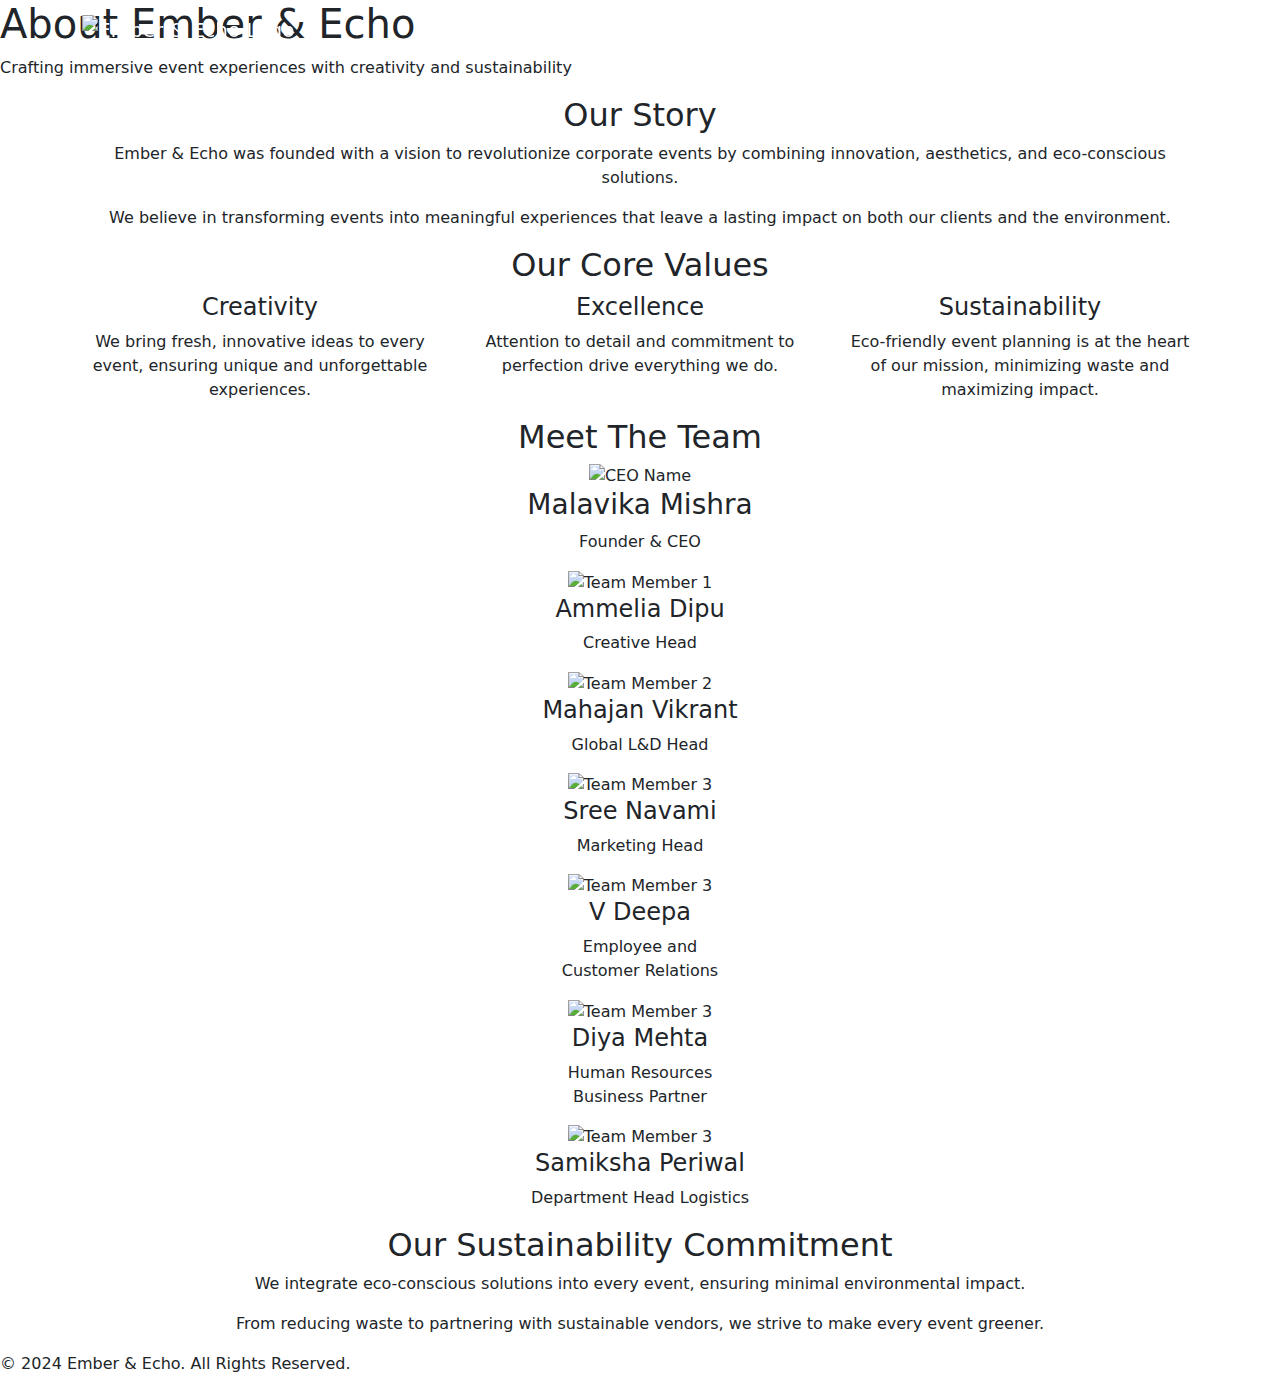
==== about.html @ ba859464 "Add files via upload" ====
<!DOCTYPE html>
<html lang="en">

<head>
    <meta charset="UTF-8">
    <meta name="viewport" content="width=device-width, initial-scale=1.0">
    <title>About Us | Ember & Echo</title>
    <link rel="icon" type="image/png" href="assets/images/favicon.png">
    <link rel="stylesheet" href="https://cdn.jsdelivr.net/npm/bootstrap@5.3.0/dist/css/bootstrap.min.css">
    <link rel="stylesheet" href="assets/css/about.css">
</head>

<body>
    <nav class="navbar navbar-expand-lg navbar-dark fixed-top">
        <div class="container">
            <a class="navbar-brand" href="index.html">
                <img src="assets/images/logo.png" alt="Ember & Echo Logo" height="50">
            </a>
            <button class="navbar-toggler" type="button" data-bs-toggle="collapse" data-bs-target="#navbarNav">
                <span class="navbar-toggler-icon"></span>
            </button>
            <div class="collapse navbar-collapse" id="navbarNav">
                <ul class="navbar-nav ms-auto">
                    <li class="nav-item"><a class="nav-link active" href="about.html">About Us</a></li>
                    <li class="nav-item"><a class="nav-link" href="events.html">Events & Services</a></li>
                    <li class="nav-item"><a class="nav-link" href="sustainability.html">Sustainability</a></li>
                    <li class="nav-item"><a class="nav-link" href="gallery.html">Gallery</a></li>
                    <li class="nav-item"><a class="nav-link" href="contact.html">Contact</a></li>
                </ul>
            </div>
        </div>
    </nav>

    <header class="hero section">
        <div class="hero-content">
            <h1>About Ember & Echo</h1>
            <p>Crafting immersive event experiences with creativity and sustainability</p>
        </div>
    </header>

    <section class="company-overview section">
        <div class="container text-center">
            <h2>Our Story</h2>
            <p>Ember & Echo was founded with a vision to revolutionize corporate events by combining innovation, aesthetics, and eco-conscious solutions.</p>
            <p>We believe in transforming events into meaningful experiences that leave a lasting impact on both our clients and the environment.</p>
        </div>
    </section>

    <section class="values section">
        <div class="container text-center">
            <h2>Our Core Values</h2>
            <div class="row">
                <div class="col-md-4">
                    <h4>Creativity</h4>
                    <p>We bring fresh, innovative ideas to every event, ensuring unique and unforgettable experiences.</p>
                </div>
                <div class="col-md-4">
                    <h4>Excellence</h4>
                    <p>Attention to detail and commitment to perfection drive everything we do.</p>
                </div>
                <div class="col-md-4">
                    <h4>Sustainability</h4>
                    <p>Eco-friendly event planning is at the heart of our mission, minimizing waste and maximizing impact.</p>
                </div>
            </div>
        </div>
    </section>

<section class="team section">
    <div class="container text-center">
        <h2>Meet The Team</h2>

        <div class="ceo-profile">
            <img src="assets/images/ceo.jpg" alt="CEO Name" class="team-img">
            <h3>Malavika Mishra</h3> 
            <p>Founder & CEO</p>
        </div>

        <div class="team-members">
            <div class="team-member">
                <img src="assets/images/team1.jpg" alt="Team Member 1">
                <h4>Ammelia Dipu</h4>
                <p>Creative Head</p>
            </div>
            <div class="team-member">
                <img src="assets/images/team2.jpg" alt="Team Member 2">
                <h4>Mahajan Vikrant</h4>
                <p>Global L&D Head</p>
            </div>
            <div class="team-member">
                <img src="assets/images/team3.jpg" alt="Team Member 3">
                <h4>Sree Navami</h4>
                <p>Marketing Head</p>
            </div>
            <div class="team-member">
                <img src="assets/images/team4.jpg" alt="Team Member 3">
                <h4>V Deepa</h4>
                <p>Employee and <br> Customer Relations</p>
            </div>
            <div class="team-member">
                <img src="assets/images/team5.jpg" alt="Team Member 3">
                <h4>Diya Mehta</h4>
                <p>Human Resources <br> Business Partner</p>
            </div>
            <div class="team-member">
                <img src="assets/images/team6.jpg" alt="Team Member 3">
                <h4>Samiksha Periwal</h4>
                <p>Department Head Logistics</p>
            </div>
        </div>
    </div>
</section>


    <section class="sustainability section">
        <div class="container text-center">
            <h2>Our Sustainability Commitment</h2>
            <p>We integrate eco-conscious solutions into every event, ensuring minimal environmental impact.</p>
            <p>From reducing waste to partnering with sustainable vendors, we strive to make every event greener.</p>
        </div>
    </section>

    <footer class="footer">
        <p>© 2024 Ember & Echo. All Rights Reserved.</p>
    </footer>

    <script src="https://cdn.jsdelivr.net/npm/bootstrap@5.3.0/dist/js/bootstrap.bundle.min.js"></script>
    <script src="assets/js/about.js" defer></script>

</body>
</html>
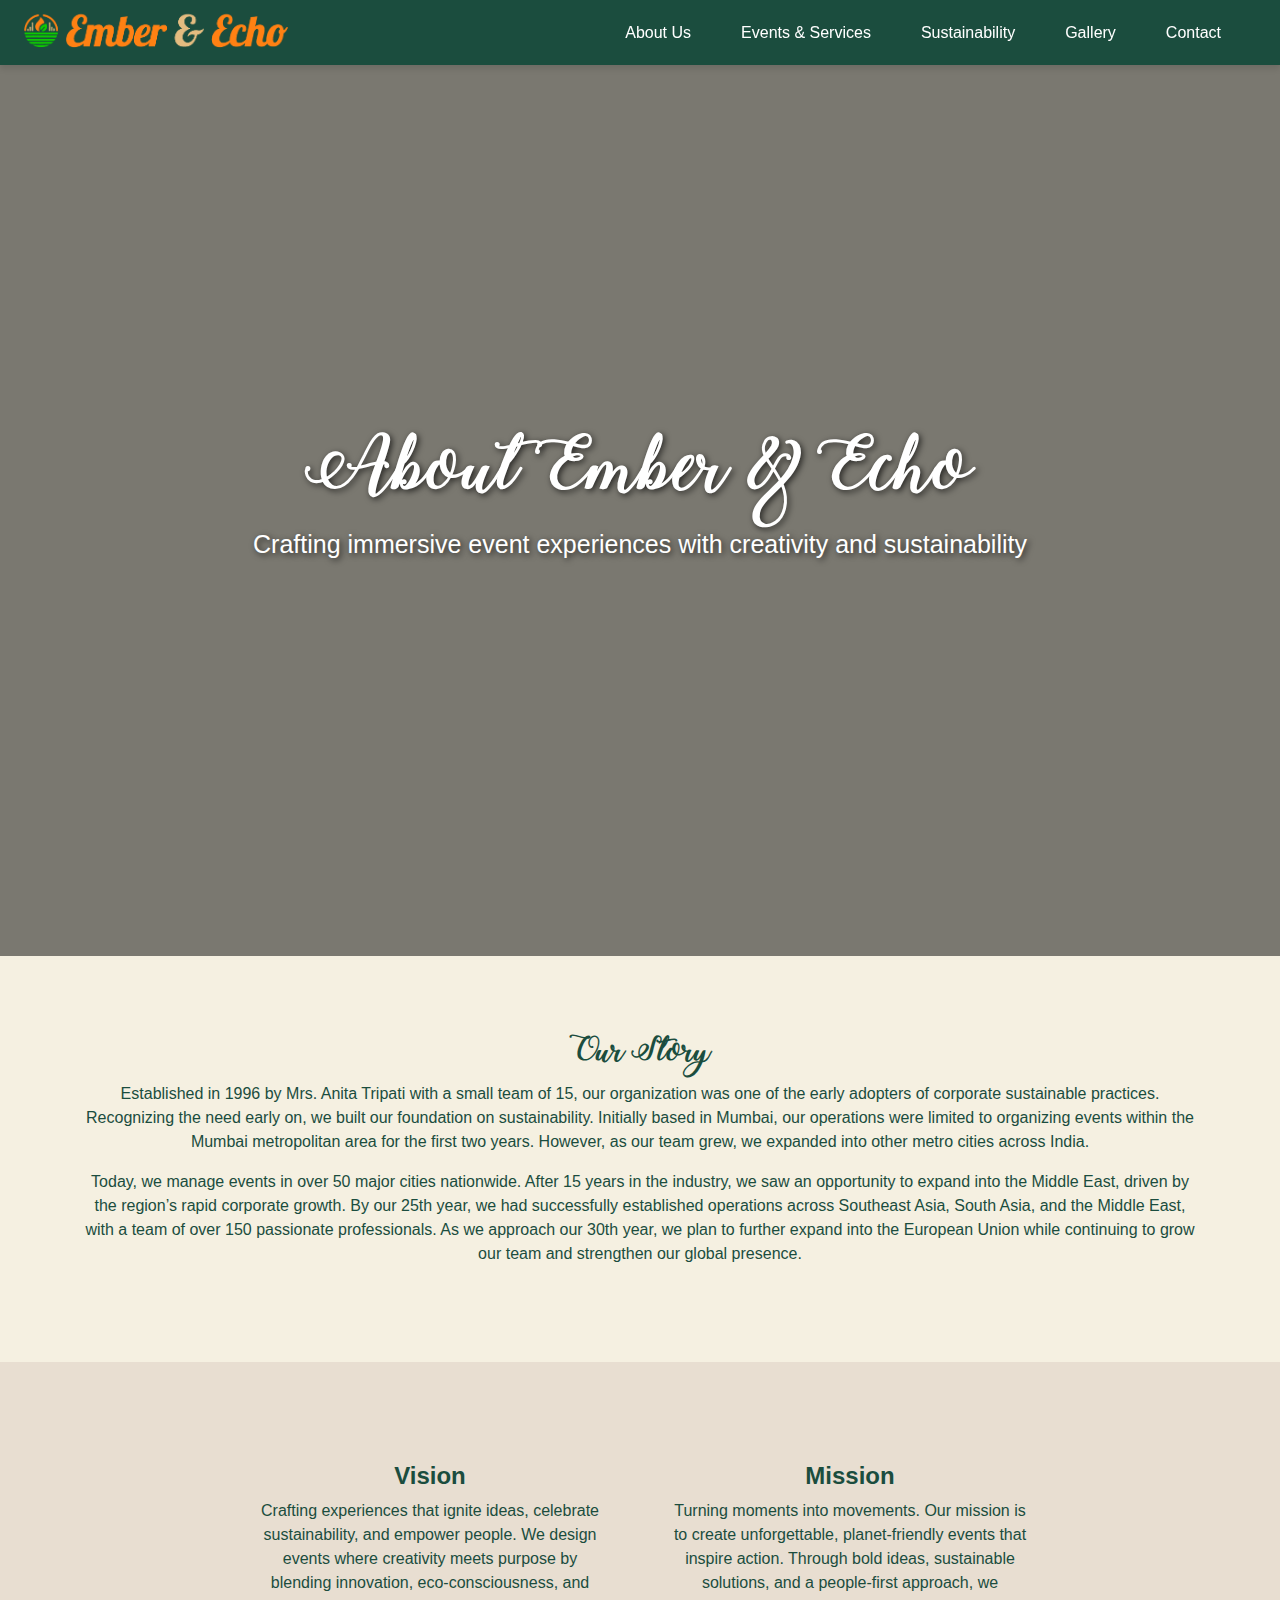
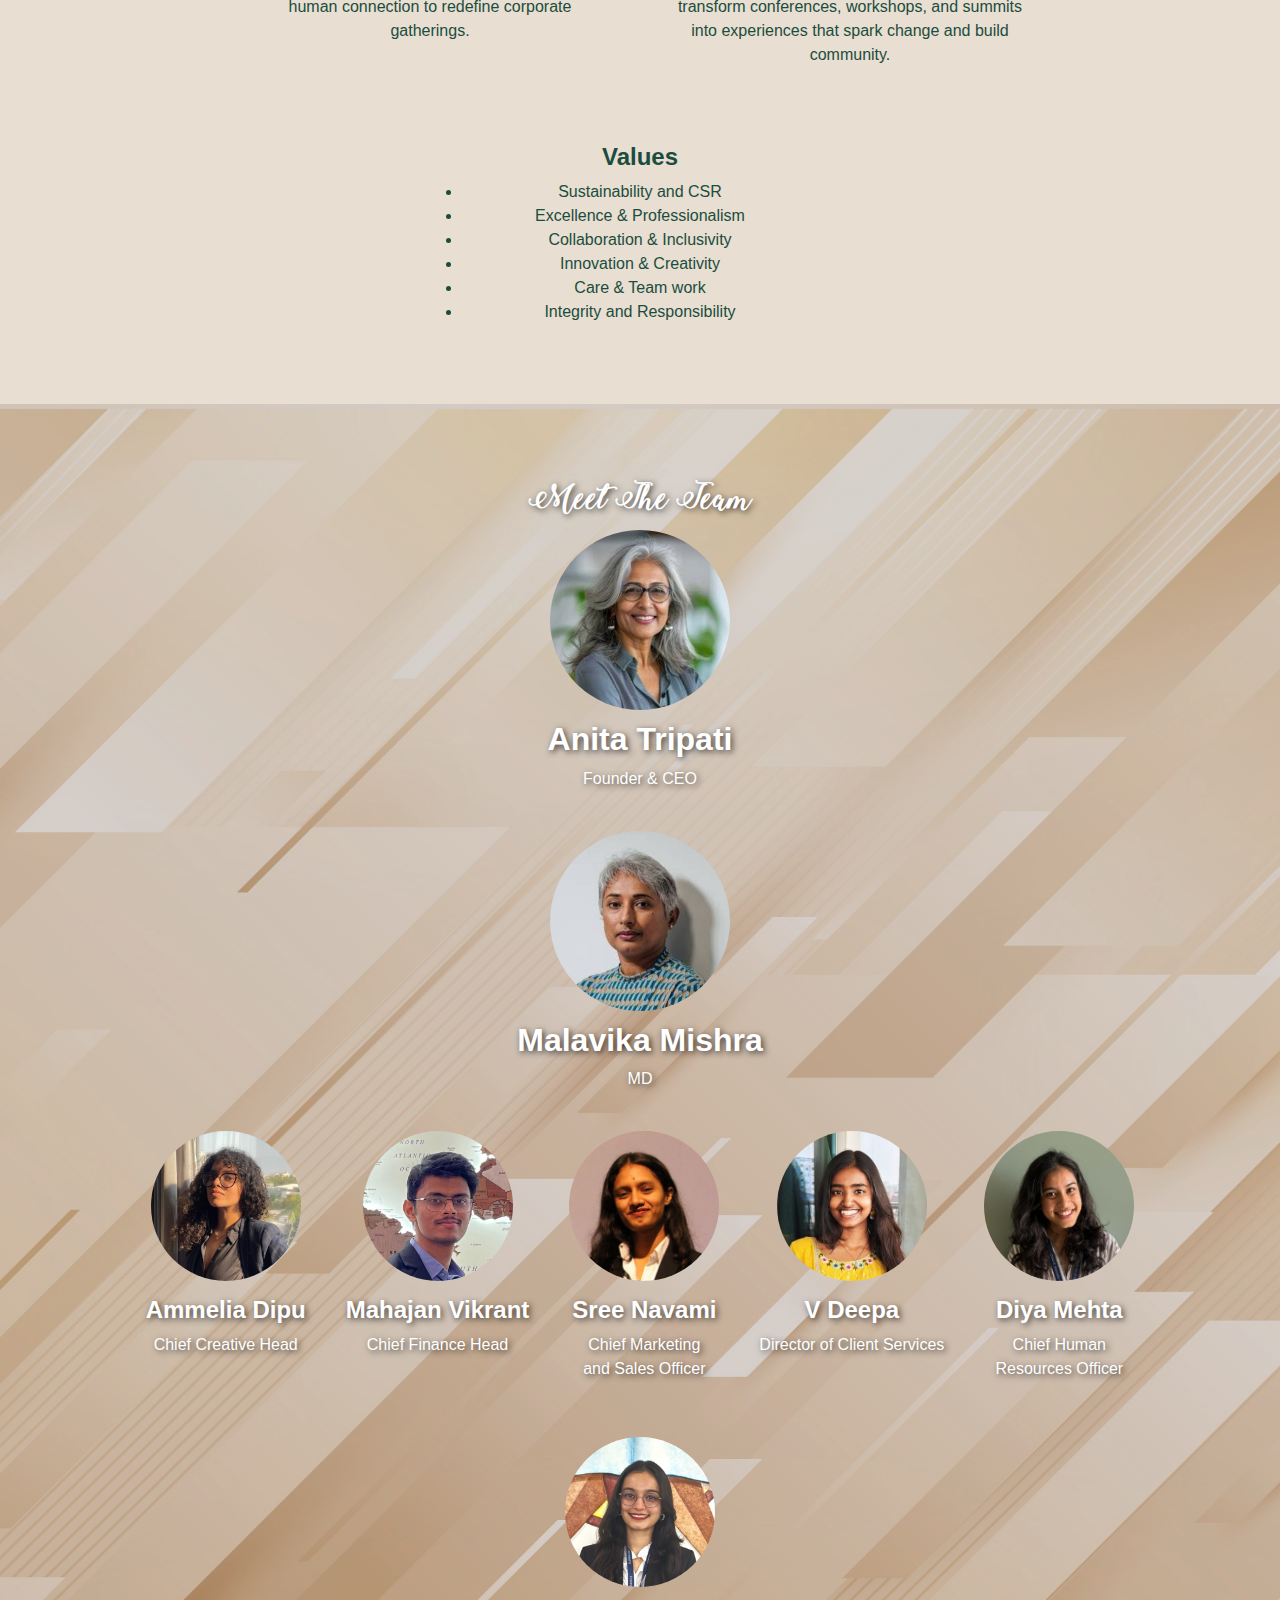
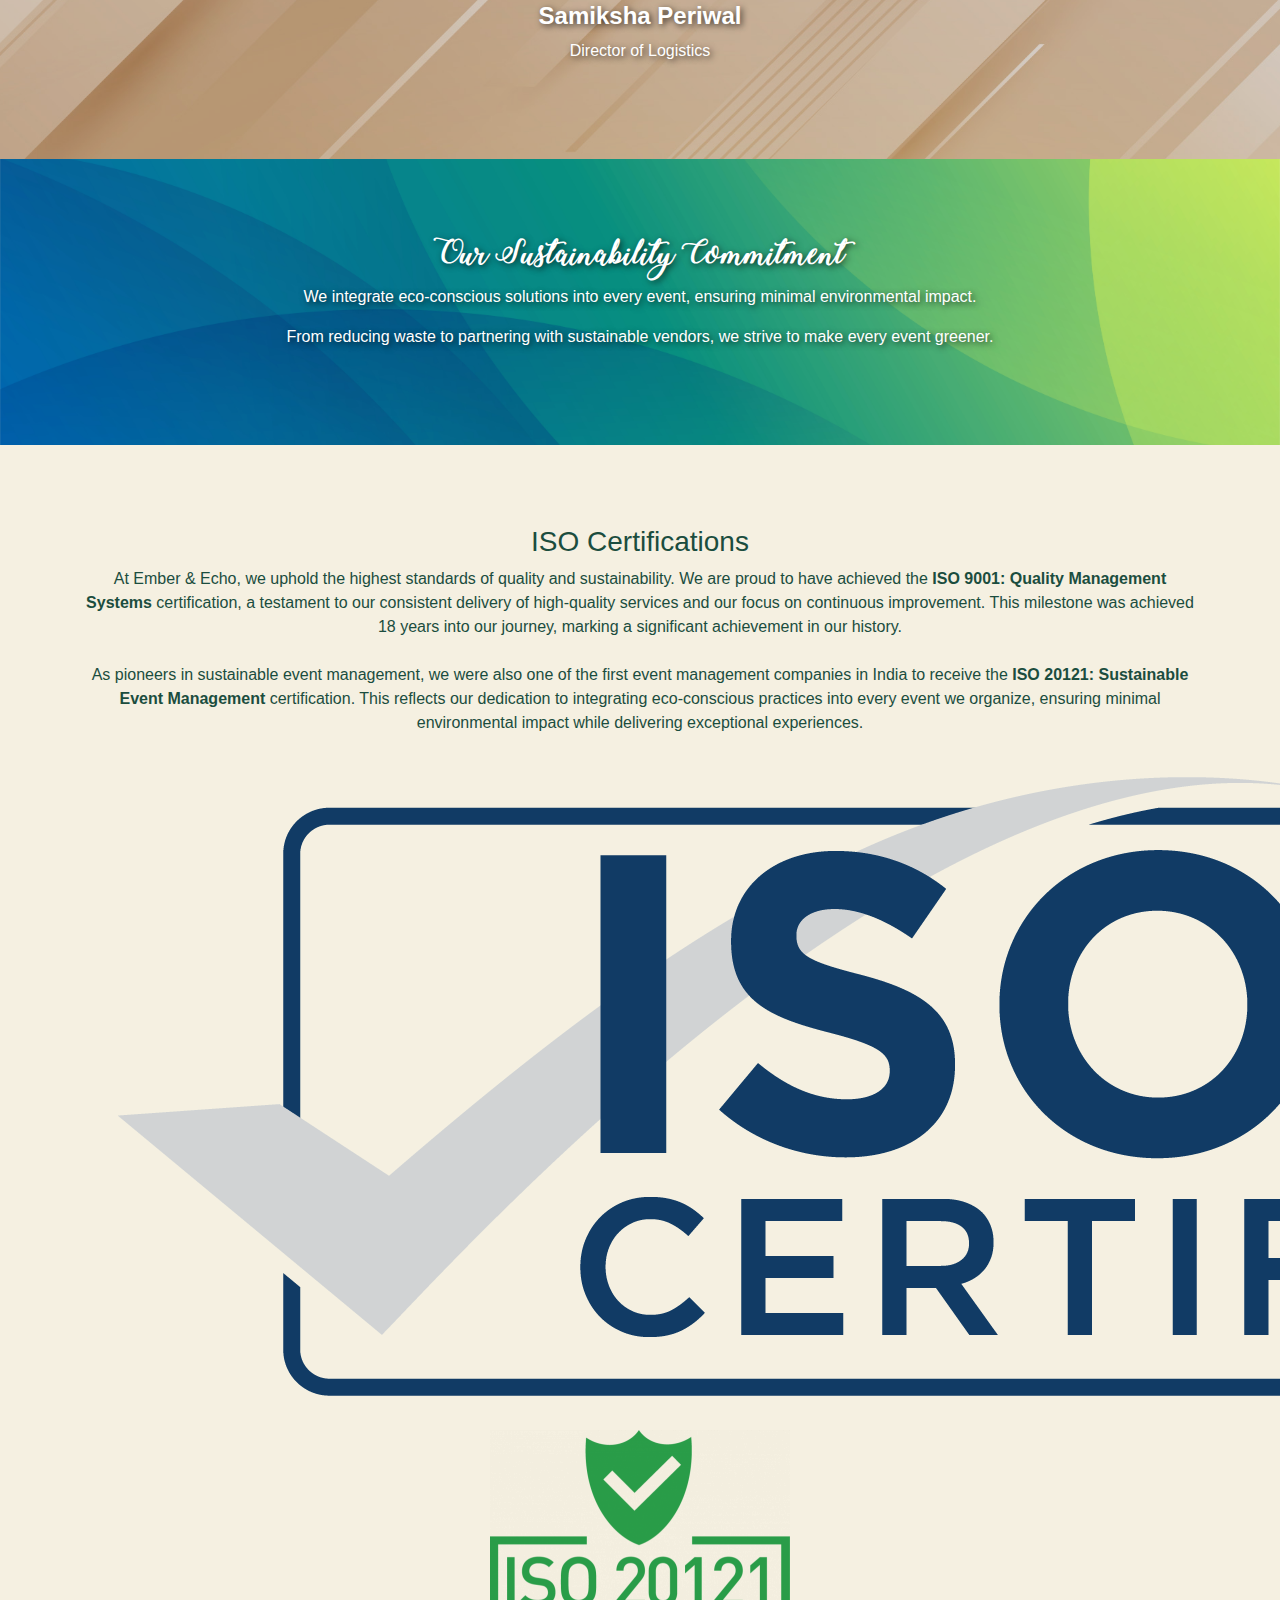
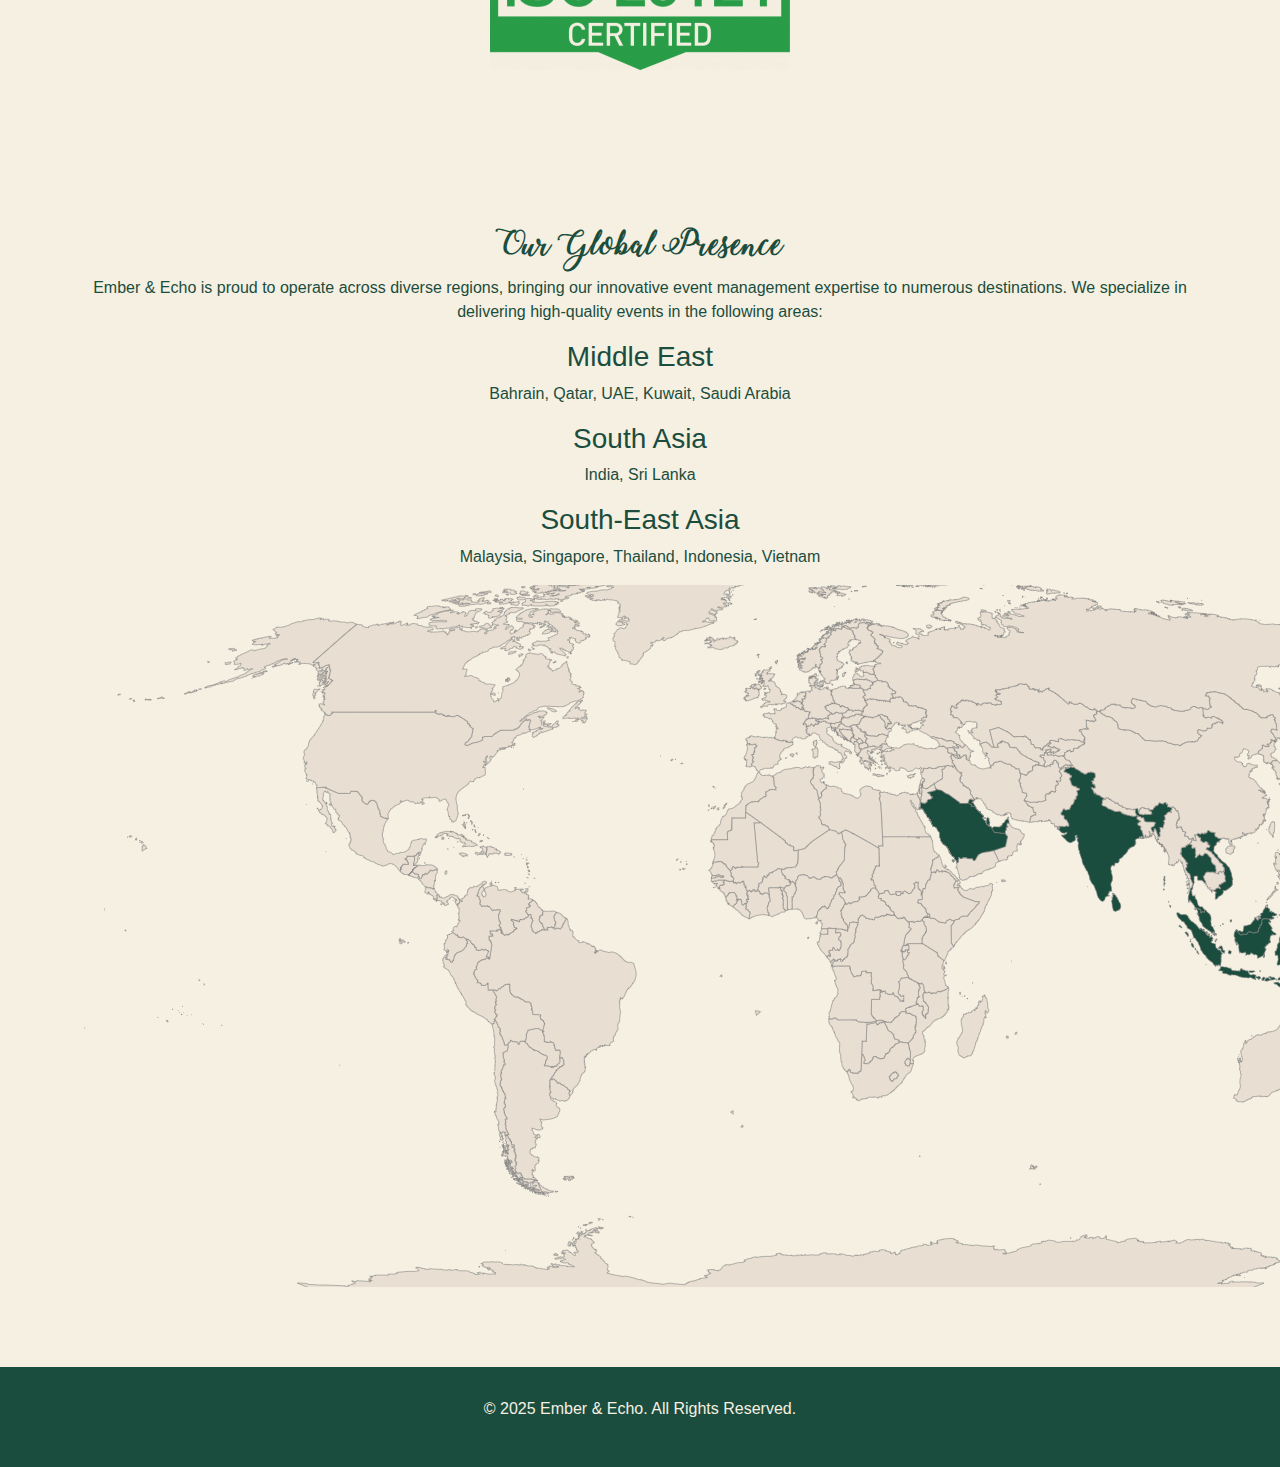
==== commit 245b36b1: "Add files via upload" ====
--- a/about.html
+++ b/about.html
@@ -41,26 +41,38 @@
     <section class="company-overview section">
         <div class="container text-center">
             <h2>Our Story</h2>
-            <p>Ember & Echo was founded with a vision to revolutionize corporate events by combining innovation, aesthetics, and eco-conscious solutions.</p>
-            <p>We believe in transforming events into meaningful experiences that leave a lasting impact on both our clients and the environment.</p>
+            <p>Established in 1996 by Mrs. Anita Tripati with a small team of 15, our organization was one of the early adopters of corporate sustainable practices. Recognizing the need early on, we built our foundation on sustainability.
+                Initially based in Mumbai, our operations were limited to organizing events within the Mumbai metropolitan area for the first two years. However, as our team grew, we expanded into other metro cities across India. </p>
+                
+            <p>Today, we manage events in over 50 major cities nationwide.
+                After 15 years in the industry, we saw an opportunity to expand into the Middle East, driven by the region’s rapid corporate growth. By our 25th year, we had successfully established operations across Southeast Asia, South Asia, and the Middle East, with a team of over 150 passionate professionals.
+                As we approach our 30th year, we plan to further expand into the European Union while continuing to grow our team and strengthen our global presence.</p>
+                
         </div>
     </section>
 
     <section class="values section">
         <div class="container text-center">
-            <h2>Our Core Values</h2>
             <div class="row">
                 <div class="col-md-4">
-                    <h4>Creativity</h4>
-                    <p>We bring fresh, innovative ideas to every event, ensuring unique and unforgettable experiences.</p>
+                    <h4>Vision</h4>
+                    <p>Crafting experiences that ignite ideas, celebrate sustainability, and empower people. 
+                       We design events where creativity meets purpose by blending innovation, eco-consciousness, and human connection to redefine corporate gatherings.</p>
                 </div>
                 <div class="col-md-4">
-                    <h4>Excellence</h4>
-                    <p>Attention to detail and commitment to perfection drive everything we do.</p>
+                    <h4>Mission</h4>
+                    <p>Turning moments into movements. Our mission is to create unforgettable, planet-friendly events that inspire action. 
+                       Through bold ideas, sustainable solutions, and a people-first approach, we transform conferences, workshops, and summits into experiences that spark change and build community.</p>
                 </div>
                 <div class="col-md-4">
-                    <h4>Sustainability</h4>
-                    <p>Eco-friendly event planning is at the heart of our mission, minimizing waste and maximizing impact.</p>
+                    <h4>Values</h4>
+                    <li>Sustainability and CSR</li>
+                    <li>Excellence & Professionalism</li>
+                    <li>Collaboration & Inclusivity</li> 
+                    <li>Innovation & Creativity</li>
+                    <li>Care & Team work</li>
+                    <li>Integrity and Responsibility</li>
+                        
                 </div>
             </div>
         </div>
@@ -70,42 +82,49 @@
     <div class="container text-center">
         <h2>Meet The Team</h2>
 
-        <div class="ceo-profile">
-            <img src="assets/images/ceo.jpg" alt="CEO Name" class="team-img">
-            <h3>Malavika Mishra</h3> 
-            <p>Founder & CEO</p>
+        <div class="ceo-profiles">
+            <div class="ceo-profile">
+                <img src="assets/images/ceo.jpg" alt="CEO 1">
+                <h3>Anita Tripati</h3>
+                <p>Founder & CEO</p>
+            </div>
+            <div class="ceo-profile">
+                <img src="assets/images/md.jpg" alt="CEO 2">
+                <h3>Malavika Mishra</h3>
+                <p>MD</p>
+            </div>
         </div>
 
         <div class="team-members">
             <div class="team-member">
                 <img src="assets/images/team1.jpg" alt="Team Member 1">
                 <h4>Ammelia Dipu</h4>
-                <p>Creative Head</p>
+                <p>Chief Creative Head</p>
             </div>
             <div class="team-member">
                 <img src="assets/images/team2.jpg" alt="Team Member 2">
                 <h4>Mahajan Vikrant</h4>
-                <p>Global L&D Head</p>
+                <p>Chief Finance Head</p>
             </div>
             <div class="team-member">
                 <img src="assets/images/team3.jpg" alt="Team Member 3">
                 <h4>Sree Navami</h4>
-                <p>Marketing Head</p>
+                <p>Chief Marketing <br> and Sales Officer</p>
             </div>
             <div class="team-member">
                 <img src="assets/images/team4.jpg" alt="Team Member 3">
                 <h4>V Deepa</h4>
-                <p>Employee and <br> Customer Relations</p>
+                <p>Director of Client Services</p>
             </div>
             <div class="team-member">
                 <img src="assets/images/team5.jpg" alt="Team Member 3">
                 <h4>Diya Mehta</h4>
-                <p>Human Resources <br> Business Partner</p>
+                <p>Chief Human <br> Resources Officer</p>
             </div>
             <div class="team-member">
                 <img src="assets/images/team6.jpg" alt="Team Member 3">
                 <h4>Samiksha Periwal</h4>
-                <p>Department Head Logistics</p>
+                <p>Director of Logistics</p>
             </div>
         </div>
     </div>
@@ -120,12 +139,67 @@
         </div>
     </section>
 
+    <section class="sustainability-section section">
+        <div class="container text-center">
+            <h3>ISO Certifications</h2>
+            <div class="sustainability-content">
+                <p>
+                    At Ember & Echo, we uphold the highest standards of quality and sustainability. 
+                    We are proud to have achieved the <strong>ISO 9001: Quality Management Systems</strong> certification, 
+                    a testament to our consistent delivery of high-quality services and our focus on continuous improvement. 
+                    This milestone was achieved 18 years into our journey, marking a significant achievement in our history.
+                    <br><br>
+                    As pioneers in sustainable event management, we were also one of the first event management companies in India 
+                    to receive the <strong>ISO 20121: Sustainable Event Management</strong> certification. This reflects our dedication 
+                    to integrating eco-conscious practices into every event we organize, ensuring minimal environmental impact while 
+                    delivering exceptional experiences.
+                </p>
+                <div class="iso-emblems">
+                    <img src="assets/images/iso-9001-emblem.png" alt="ISO 9001 Certification" class="iso-emblem">
+                    <img src="assets/images/iso-20121-emblem.png" alt="ISO 20121 Certification" class="iso-emblem">
+                </div>
+            </div>
+        </div>
+    </section>
+    
+<section class="operating-regions section">
+    <div class="container text-center">
+        <h2>Our Global Presence</h2>
+        <p>
+            Ember & Echo is proud to operate across diverse regions, bringing our innovative event management 
+            expertise to numerous destinations. We specialize in delivering high-quality events in the following areas:
+        </p>
+
+        <div class="regions">
+            <div class="region">
+                <h3>Middle East</h3>
+                <p>Bahrain, Qatar, UAE, Kuwait, Saudi Arabia</p>
+            </div>
+            <div class="region">
+                <h3>South Asia</h3>
+                <p>India, Sri Lanka</p>
+            </div>
+            <div class="region">
+                <h3>South-East Asia</h3>
+                <p>Malaysia, Singapore, Thailand, Indonesia, Vietnam</p>
+            </div>
+        </div>
+
+        <!-- Map Image -->
+        <div class="map-container">
+            <img src="assets/images/operating-map.png" alt="Operating Locations Map" class="map-image">
+        </div>
+    </div>
+</section>
+
     <footer class="footer">
-        <p>© 2024 Ember & Echo. All Rights Reserved.</p>
+        <p>© 2025 Ember & Echo. All Rights Reserved.</p>
     </footer>
 
     <script src="https://cdn.jsdelivr.net/npm/bootstrap@5.3.0/dist/js/bootstrap.bundle.min.js"></script>
     <script src="assets/js/about.js" defer></script>
 
+
+
 </body>
 </html>
--- a/assets/css/about.css
+++ b/assets/css/about.css
@@ -0,0 +1,250 @@
+@font-face {
+    font-family: 'StylishCalligraphy';
+    src: url('../fonts/StylishCalligraphyDemo-XPZZ.ttf') format('truetype');
+    font-weight: normal;
+    font-style: normal;
+}
+
+body {
+    font-family: 'Poppins', sans-serif;
+    background-color: #F5F0E1;
+    color: #1B4D3E;
+    padding-top: 56px; 
+}
+
+.navbar {
+    background-color: #1B4D3E;
+    height: 65px;
+    box-shadow: 0px 4px 6px rgba(0, 0, 0, 0.1);
+    display: flex;
+    align-items: center;
+    justify-content: space-between;
+    width: 100%;
+    padding: 0 12px;
+}
+
+.navbar-brand {
+    display: flex;
+    align-items: center;
+}
+
+.navbar-brand img {
+    height: 50px;
+}
+
+.navbar .container {
+    width: 100%;
+    max-width: 100%;
+    margin: 0;
+    padding: 0 12px;
+}
+
+.navbar-nav {
+    display: flex;
+    flex-wrap: wrap;
+    gap: 20px;
+    margin-left: auto;
+    padding-right: 20px;
+}
+
+.navbar-nav .nav-item {
+    list-style: none;
+    white-space: nowrap;
+}
+
+.navbar-nav .nav-item .nav-link {
+    color: white;
+    font-size: 1rem;
+    text-decoration: none;
+    transition: color 0.3s ease-in-out;
+    padding: 10px 15px;
+}
+
+.navbar-nav .nav-item .nav-link:hover {
+    color: #C9A46C;
+}
+
+h1, h2 {
+    font-family: 'StylishCalligraphy', sans-serif !important;
+    font-weight: bold;
+}
+
+.hero {
+    background: url('../images/about-bg.jpg') no-repeat center center/cover;
+    height: 100vh;
+    display: flex;
+    align-items: center;
+    justify-content: center;
+    text-align: center;
+    color: white;
+    text-shadow: 2px 2px 6px rgba(0, 0, 0, 0.7);
+    position: relative;
+    z-index: 1;
+    padding-top: 100px;
+}
+
+.hero::before {
+    content: "";
+    position: absolute;
+    top: 0;
+    left: 0;
+    width: 100%;
+    height: 100%;
+    background: rgba(0, 0, 0, 0.5);
+    z-index: -1;
+}
+
+.hero-content {
+    position: relative;
+    z-index: 2;
+}
+
+.hero-content h1 {
+    font-size: 72px;
+}
+
+.hero-content p {
+    font-size: 25px;
+}
+
+.section {
+    padding: 80px 0;
+}
+
+.company-overview {
+    text-align: center;
+}
+
+.values {
+    text-align: center;
+    background: #E8DED1;
+    padding: 80px 0;
+}
+
+.values .row {
+    display: flex;
+    justify-content: center;
+    gap: 40px;
+}
+
+.values h4 {
+    font-weight: bold;
+    margin-top: 20px;
+}
+
+.team {
+    position: relative;
+    background: url('../images/team-bg.jpg') no-repeat center center/cover;
+    color: white;
+    text-shadow: 2px 2px 6px rgba(0, 0, 0, 0.7);
+    padding: 80px 0;
+    overflow: hidden;
+}
+
+.team::before {
+    content: "";
+    position: absolute;
+    top: 0;
+    left: 0;
+    width: 100%;
+    height: 100%;
+    background: rgba(0, 0, 0, 0.15); 
+    z-index: 0;
+}
+
+.team .container {
+    position: relative;
+    z-index: 1;
+}
+
+.ceo-profile {
+    text-align: center;
+    margin-bottom: 40px;
+}
+
+.ceo-profile img {
+    width: 180px;
+    height: 180px;
+    border-radius: 50%;
+    object-fit: cover;
+    margin-bottom: 10px;
+}
+
+.ceo-profile h3 {
+    font-family: 'Poppins', sans-serif;
+    font-size: 2rem;
+    font-weight: bold;
+}
+
+.team-members {
+    display: flex;
+    justify-content: center;
+    gap: 40px;
+    flex-wrap: wrap;
+}
+
+.team-member {
+    text-align: center;
+}
+
+.team-member h4 {
+    font-family: 'Poppins', sans-serif;
+    font-size: 1.5rem;
+    font-weight: bold;
+}
+
+.team-member img {
+    width: 150px;
+    height: 150px;
+    border-radius: 50%;
+    object-fit: cover;
+    margin-bottom: 15px;
+}
+
+.sustainability {
+    background: url('../images/sustainability-bg.jpg') no-repeat center center/cover;
+    color: white;
+    text-shadow: 2px 2px 6px rgba(0, 0, 0, 0.7);
+}
+
+.cta {
+    text-align: center;
+    background: #E8DED1;
+    padding: 80px 0;
+}
+
+.btn-custom {
+    font-size: 1.2rem;
+    padding: 12px 24px;
+    border-radius: 30px;
+    text-transform: uppercase;
+    font-weight: 600;
+    transition: 0.3s ease-in-out;
+    background: #C9A46C;
+    color: white;
+    border: 2px solid #C9A46C;
+}
+
+.btn-custom:hover {
+    background: white;
+    color: #1B4D3E;
+    border: 2px solid #1B4D3E;
+}
+
+.footer {
+    background-color: #1B4D3E;
+    color: #F5F0E1;
+    text-align: center;
+    padding: 30px 0;
+}
+
+.section {
+    opacity: 0;
+    transform: translateY(50px);
+    transition: opacity 1s ease-out, transform 1s ease-out;
+}
+
+.section.show {
+    opacity: 1;
+    transform: translateY(0);
+}
